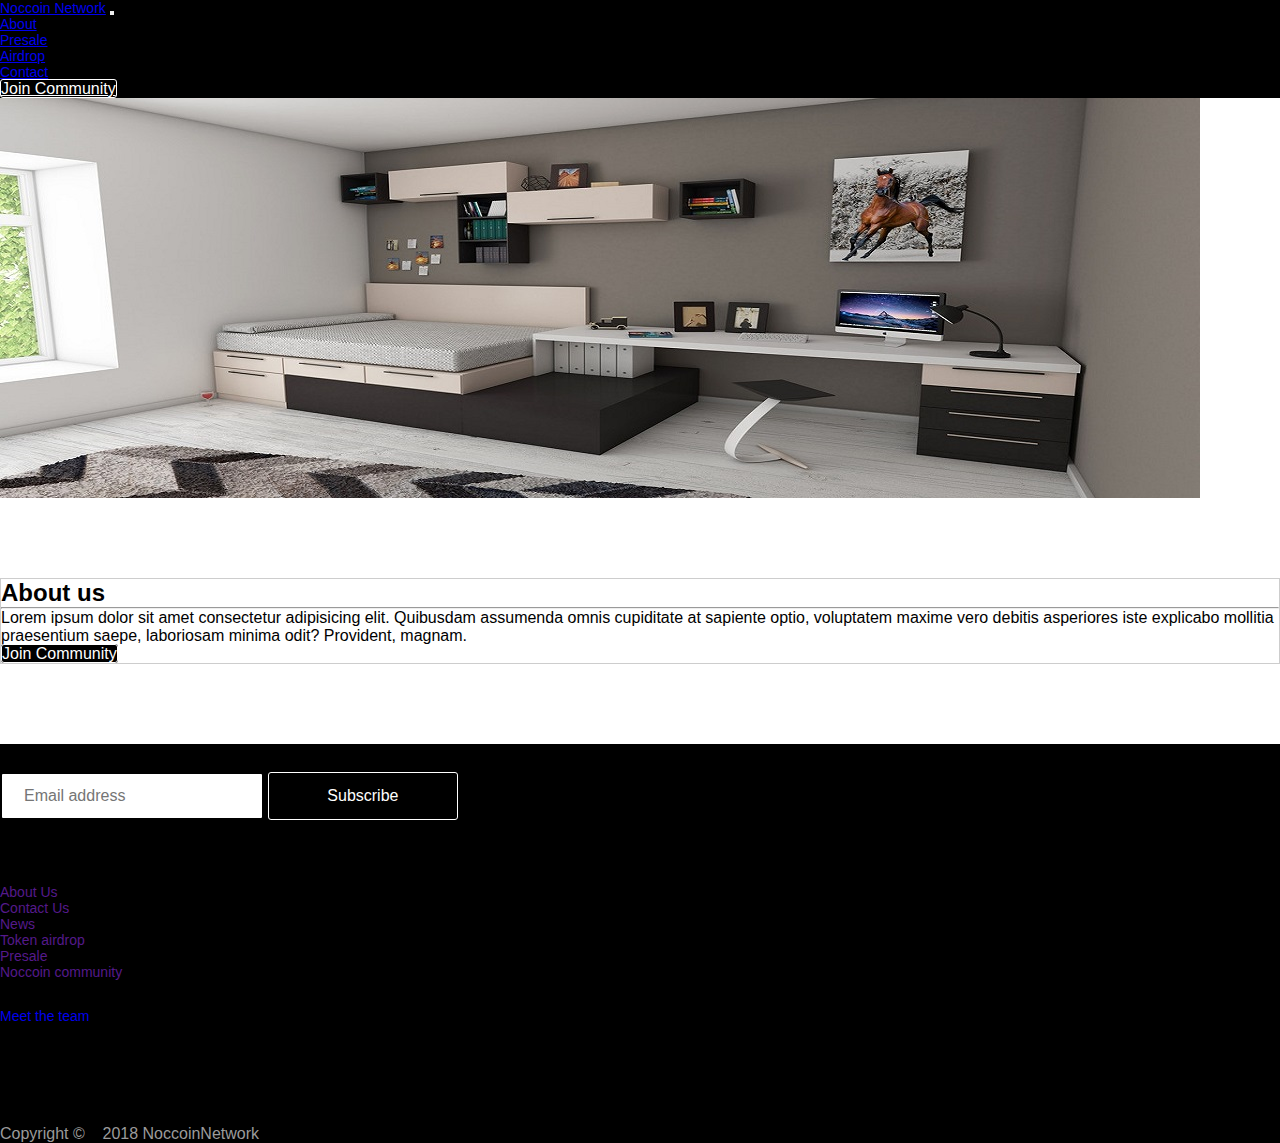
==== about.html @ 666ead9c "added multiple pages" ====
<!DOCTYPE html>
<html lang="en">
    <head>
        <meta charset="UTF-8">
        <meta name="viewport" content="width=device-width, initial-scale=1.0">
        <meta http-equiv="X-UA-Compatible" content="ie=edge">
        <title>Noccoin Network - About us</title>
        <link rel="stylesheet" href="https://stackpath.bootstrapcdn.com/bootstrap/4.1.0/css/bootstrap.min.css" 
            integrity="sha384-9gVQ4dYFwwWSjIDZnLEWnxCjeSWFphJiwGPXr1jddIhOegiu1FwO5qRGvFXOdJZ4" 
            crossorigin="anonymous">
        <link rel="stylesheet" href="https://use.fontawesome.com/releases/v5.0.13/css/all.css" 
            integrity="sha384-DNOHZ68U8hZfKXOrtjWvjxusGo9WQnrNx2sqG0tfsghAvtVlRW3tvkXWZh58N9jp" 
            crossorigin="anonymous">
        <link href="https://fonts.googleapis.com/css?family=Tajawal:400,500,700" rel="stylesheet">
        <link rel="stylesheet" href="assets/css/main.css">
        <link rel="stylesheet" href="assets/css/style.css">
    </head>
<body>
    <!-- start header -->
    <header class="bg-black">
        <nav class="navbar navbar-expand-lg navbar-light border">
            <a class="navbar-brand text-white" href="index.html">Noccoin Network</a>
            <button class="navbar-toggler border" type="button" data-toggle="collapse" data-target="#navbarSupportedContent" aria-controls="navbarSupportedContent" aria-expanded="false" aria-label="Toggle navigation">
                <span class="fas fa-bars text-white"></span>
            </button>
            
            <div class="collapse navbar-collapse" id="navbarSupportedContent">
                <ul class="navbar-nav mr-auto">   
                </ul>
                <ul class="navbar-nav navbar-right">
                    <li class="nav-item">
                        <a class="nav-link text-white" href="about.html">About</a>
                    </li>
                    <li class="nav-item">
                        <a class="nav-link text-white" href="presale.html">Presale</a>
                    </li>
                    <li class="nav-item">
                        <a class="nav-link text-white" href="airdrop.html">Airdrop</a>
                    </li>
                    <li class="nav-item">
                        <a class="nav-link text-white" href="contact.html">Contact</a>
                    </li>
                    <li class="nav-item">
                        <a class="nav-link btn btn-large bg-black text-white white-bd" href="https://t.me/joinchat/FpZ5JUn57MQWHUMlklxXyw">Join Community</a>
                    </li>
                </ul>
                
            </div>
        </nav>
    </header>
    <!-- ./End header -->
    <!-- start main -->
    <main>
        <section class="">
            <div class="h-400">
                <img src="assets/images/sample.jpeg" class="w-100" alt="">
            </div>
                
            <div class="content font-color">
                <div class="row mr-0">
                    <div class="col-lg-2"></div>
                    <div class="col-lg-8">
                        <div class="grey-bd mt-80">
                            <h3 class="text-center f-24  my-4">About us</h3>
                            <hr class="width-80p m-auto"/>
                            <div class="text-center">
                                <p class="pt-5 px-5 f-16">
                                    Lorem ipsum dolor sit amet consectetur adipisicing elit. 
                                    Quibusdam assumenda omnis cupiditate at sapiente optio, 
                                    voluptatem maxime vero debitis asperiores iste explicabo 
                                    mollitia praesentium saepe, 
                                    laboriosam minima odit? Provident, magnam.
                                </p>
                                <a href="https://t.me/joinchat/FpZ5JUn57MQWHUMlklxXyw" class="btn btn-large my-4 pt-2 no-decor">Join Community</a>
                            </div>
                        </div>
                        
                    </div>
                    <div class="col-lg-2"></div>
                </div>
                
            </div>            
        </section>
    </main>
    <!-- ./End main -->
    <!-- start footer  -->
    <footer class="bg-black mt-80 pb-5">
        <div class="container-fluid">
            <div class="row footer-level-one">
                <div class="col-lg-5">
                    <div class="mt-64">
                        <p class="f-24 fw-500 text-white">Get exclusive updates about Noccoin</p>
                        <form action="">
                            <input type="email" class="sub-input border-0" placeholder="Email address">
                            <button class="btn btn-large ml-2">Subscribe</button>
                        </form>
                        
                    </div>
                </div>
                <div class="col-lg-7">
                    <div class="row mt-64">
                        <div class="col-lg-3">
                            <ul>
                                <li class= "list-none f-14 mb-4">
                                    <a href="" class="text-white no-decor">About Us</a>
                                </li>
                                <li class="list-none f-14 mb-4">
                                    <a href="" class="text-white no-decor">Contact Us</a>
                                </li>
                                <li class="list-none f-14 mb-4">
                                    <a href="" class="text-white no-decor">News</a>
                                </li>
                            </ul>
                        </div>
                        <div class="col-lg-4">
                            <ul>
                                <li class= "list-none f-14 mb-4">
                                    <a href="" class="text-white no-decor">Token airdrop</a>
                                </li>
                                <li class="list-none f-14 mb-4">
                                    <a href="" class="text-white no-decor">Presale</a>
                                </li>
                                <li class="list-none f-14 mb-4">
                                    <a href="" class="text-white no-decor">Noccoin community</a>
                                </li>
                            </ul>
                        </div>
                        <div class="col-lg-5">
                            <div class="text-white">Follow us on 
                                <span class="ml-3">
                                    <a href="facebook.com" class="no-decor text-white">
                                        <i class="fab fa-facebook-f f-24"></i>
                                    </a>
                                    <a href="https://twitter.com/noccoin" class="no-decor text-white">
                                        <i class="fab fa-twitter f-24 mx-2"></i>
                                    </a>
                                    <a href="https://medium.com/@noccoin" class="no-decor text-white">
                                        <i class="fab fa-medium f-24"></i> 
                                    </a>
                                    <a href="https://t.me/joinchat/FpZ5JUn57MQWHUMlklxXyw" class="no-decor text-white">
                                        <i class="fab fa-telegram f-24 mx-2"></i>
                                    </a>
                                    <a href="https://github.com/noccoin-network" class="no-decor text-white ">
                                        <i class="fab fa-github f-24"></i>
                                    </a>
                                </span>
                            </div>
                            <div class="mt-3"><a href="team.html" class="no-decor text-white">Meet the team</a></div>
                        </div>
                    </div>
                </div>
            </div>
            <div class="row footer-level-two">
                <div class="col-md-12 text-center mt-7e2">
                    <p class="grey-sd f-16 text-center">Copyright &copy; &nbsp; &nbsp;2018 NoccoinNetwork</p>
                </div>
            </div>
        </div>

    </footer>
    <!-- ./footer -->

    <script src="https://code.jquery.com/jquery-3.3.1.slim.min.js" 
    integrity="sha384-q8i/X+965DzO0rT7abK41JStQIAqVgRVzpbzo5smXKp4YfRvH+8abtTE1Pi6jizo" 
    crossorigin="anonymous"></script>
    <script src="https://cdnjs.cloudflare.com/ajax/libs/popper.js/1.14.0/umd/popper.min.js" 
    integrity="sha384-cs/chFZiN24E4KMATLdqdvsezGxaGsi4hLGOzlXwp5UZB1LY//20VyM2taTB4QvJ" 
    crossorigin="anonymous"></script>
    <script src="https://stackpath.bootstrapcdn.com/bootstrap/4.1.0/js/bootstrap.min.js" 
    integrity="sha384-uefMccjFJAIv6A+rW+L4AHf99KvxDjWSu1z9VI8SKNVmz4sk7buKt/6v9KI65qnm" 
    crossorigin="anonymous"></script>
</body>
</html>
---- assets/css/main.css ----
/*
* stylesheet for noccoin
*  import all partials
*/
/* line 1, C:/Users/Baron2Oxide/Desktop/noccoin-website/assets/sass/_base.scss */
* {
  margin: 0;
  padding: 0;
  box-sizing: border-box;
}

/* line 6, C:/Users/Baron2Oxide/Desktop/noccoin-website/assets/sass/_base.scss */
html, body {
  font-family: "Tajawal", sans-serif;
  font-size: 14px;
  font-weight: normal;
  width: 100%;
  background: #FFF;
}

/* line 13, C:/Users/Baron2Oxide/Desktop/noccoin-website/assets/sass/_base.scss */
body {
  font-family: 'Work Sans', sans-serif !important;
}

/* line 17, C:/Users/Baron2Oxide/Desktop/noccoin-website/assets/sass/_base.scss */
.f-12 {
  font-size: 12px;
}

/* line 18, C:/Users/Baron2Oxide/Desktop/noccoin-website/assets/sass/_base.scss */
.f-14 {
  font-size: 14px;
}

/* line 19, C:/Users/Baron2Oxide/Desktop/noccoin-website/assets/sass/_base.scss */
.f-16 {
  font-size: 16px;
}

/* line 20, C:/Users/Baron2Oxide/Desktop/noccoin-website/assets/sass/_base.scss */
.f-24 {
  font-size: 24px;
}

/* line 21, C:/Users/Baron2Oxide/Desktop/noccoin-website/assets/sass/_base.scss */
.f-36 {
  font-size: 36px;
}

/* line 22, C:/Users/Baron2Oxide/Desktop/noccoin-website/assets/sass/_base.scss */
.f-40 {
  font-size: 40px;
}

/* line 23, C:/Users/Baron2Oxide/Desktop/noccoin-website/assets/sass/_base.scss */
.f-58 {
  font-size: 58px;
}

/* line 27, C:/Users/Baron2Oxide/Desktop/noccoin-website/assets/sass/_base.scss */
.bg-grey {
  background: #cdcdcd;
}

/* line 28, C:/Users/Baron2Oxide/Desktop/noccoin-website/assets/sass/_base.scss */
.bg-black {
  background: #000;
}

/* line 29, C:/Users/Baron2Oxide/Desktop/noccoin-website/assets/sass/_base.scss */
.bg-white {
  background: #fff;
}

/* line 30, C:/Users/Baron2Oxide/Desktop/noccoin-website/assets/sass/_base.scss */
.grey-sd {
  color: #9b9b9b;
}

/* line 31, C:/Users/Baron2Oxide/Desktop/noccoin-website/assets/sass/_base.scss */
.grey-bd {
  border: 1px solid #cdcdcd;
}

/* line 32, C:/Users/Baron2Oxide/Desktop/noccoin-website/assets/sass/_base.scss */
.br-30 {
  border-radius: 30px !important;
}

/* line 33, C:/Users/Baron2Oxide/Desktop/noccoin-website/assets/sass/_base.scss */
.bd-right-grey {
  border-right: 1px solid #cdcdcd;
}

/* line 34, C:/Users/Baron2Oxide/Desktop/noccoin-website/assets/sass/_base.scss */
.white-bd {
  border: 1px solid #fff;
}

/* line 35, C:/Users/Baron2Oxide/Desktop/noccoin-website/assets/sass/_base.scss */
.bd-right-blk {
  border-right: 3px solid #000 !important;
}

/* line 36, C:/Users/Baron2Oxide/Desktop/noccoin-website/assets/sass/_base.scss */
.pull-left {
  float: left;
}

/* line 37, C:/Users/Baron2Oxide/Desktop/noccoin-website/assets/sass/_base.scss */
.pull-right {
  float: right;
}

/* line 38, C:/Users/Baron2Oxide/Desktop/noccoin-website/assets/sass/_base.scss */
.list-none {
  list-style-type: none;
}

/* line 39, C:/Users/Baron2Oxide/Desktop/noccoin-website/assets/sass/_base.scss */
.no-decor {
  text-decoration: none;
}

/* line 40, C:/Users/Baron2Oxide/Desktop/noccoin-website/assets/sass/_base.scss */
.no-decor:hover {
  text-decoration: none;
  color: #cdcdcd;
}

/* line 46, C:/Users/Baron2Oxide/Desktop/noccoin-website/assets/sass/_base.scss */
.width-300 {
  width: 300px;
}

/* line 47, C:/Users/Baron2Oxide/Desktop/noccoin-website/assets/sass/_base.scss */
.h-400 {
  height: 400px !important;
}

/* line 51, C:/Users/Baron2Oxide/Desktop/noccoin-website/assets/sass/_base.scss */
.pt-19r {
  padding-top: 17rem;
}

@media (min-width: 576px) and (max-width: 767px) {
  /* line 51, C:/Users/Baron2Oxide/Desktop/noccoin-website/assets/sass/_base.scss */
  .pt-19r {
    padding-top: 1rem;
  }
}

@media (max-width: 575px) {
  /* line 51, C:/Users/Baron2Oxide/Desktop/noccoin-website/assets/sass/_base.scss */
  .pt-19r {
    padding-top: 8rem;
  }
}

/* line 62, C:/Users/Baron2Oxide/Desktop/noccoin-website/assets/sass/_base.scss */
.mt-64 {
  margin-top: 64px;
}

/* line 63, C:/Users/Baron2Oxide/Desktop/noccoin-website/assets/sass/_base.scss */
.mt-80 {
  margin-top: 80px;
}

/* line 64, C:/Users/Baron2Oxide/Desktop/noccoin-website/assets/sass/_base.scss */
.mt-7e2 {
  margin-top: 7.2rem;
}

@media (min-width: 576px) and (max-width: 767px) {
  /* line 70, C:/Users/Baron2Oxide/Desktop/noccoin-website/assets/sass/_base.scss */
  .card {
    margin-bottom: 1em;
  }
}

@media (max-width: 575px) {
  /* line 70, C:/Users/Baron2Oxide/Desktop/noccoin-website/assets/sass/_base.scss */
  .card {
    margin-bottom: 1em;
  }
}

@media (max-width: 575px) {
  /* line 79, C:/Users/Baron2Oxide/Desktop/noccoin-website/assets/sass/_base.scss */
  .wrapper h3 {
    text-align: center;
    padding: 1em 0 0;
  }
}

@media (max-width: 575px) {
  /* line 86, C:/Users/Baron2Oxide/Desktop/noccoin-website/assets/sass/_base.scss */
  .content {
    padding: 1rem 1rem 0 2.5rem;
  }
}

@media (max-width: 575px) {
  /* line 91, C:/Users/Baron2Oxide/Desktop/noccoin-website/assets/sass/_base.scss */
  .row {
    margin-left: 0 !important;
  }
}

/* line 96, C:/Users/Baron2Oxide/Desktop/noccoin-website/assets/sass/_base.scss */
.msg-input {
  width: 80%;
  border: 2px solid #000;
  height: 80px;
  padding: 0 1em;
}

/* line 102, C:/Users/Baron2Oxide/Desktop/noccoin-website/assets/sass/_base.scss */
.bs-dark {
  border: 2px solid #eee;
  box-shadow: 0px 1px 1px 2px #ededed;
}

/* line 1, C:/Users/Baron2Oxide/Desktop/noccoin-website/assets/sass/_button.scss */
.welcome-btn {
  width: 250px;
  height: 48px;
  border-radius: 3px;
  font-weight: 500;
  font-size: 16px;
  background: #000;
  color: #FFF;
  border: 1px solid #FFF;
}

/* line 11, C:/Users/Baron2Oxide/Desktop/noccoin-website/assets/sass/_button.scss */
.welcome-btn:hover {
  outline: 0;
  box-shadow: 3px 3px 0 #fff;
  transform: translate(-3px, -3px);
}

/* line 17, C:/Users/Baron2Oxide/Desktop/noccoin-website/assets/sass/_button.scss */
.sub-input {
  width: 264px;
  height: 48px;
  border-radius: 3px;
  background: #FFF;
  padding: 12px 22px;
  border: 2px solid #000;
  font-size: 16px;
}

@media (max-width: 575px) {
  /* line 17, C:/Users/Baron2Oxide/Desktop/noccoin-website/assets/sass/_button.scss */
  .sub-input {
    margin-bottom: 1em;
  }
}

/* line 29, C:/Users/Baron2Oxide/Desktop/noccoin-website/assets/sass/_button.scss */
.sub-input:focus {
  outline: 0;
  box-shadow: 0px 0 4px 4px #6176ab;
  border: 1px solid #6176ab !important;
}

/* line 34, C:/Users/Baron2Oxide/Desktop/noccoin-website/assets/sass/_button.scss */
.btn-large {
  width: 190px;
  height: 48px;
  border-radius: 3px;
  font-weight: 500;
  font-size: 16px;
  background: #000;
  color: #FFF;
  border: 1px solid #FFF;
}

@media (max-width: 575px) {
  /* line 34, C:/Users/Baron2Oxide/Desktop/noccoin-website/assets/sass/_button.scss */
  .btn-large {
    width: 264px;
    margin-left: 0 !important;
  }
}

/* line 48, C:/Users/Baron2Oxide/Desktop/noccoin-website/assets/sass/_button.scss */
.btn-nav {
  background: transparent;
}

/* line 51, C:/Users/Baron2Oxide/Desktop/noccoin-website/assets/sass/_button.scss */
.btn-nav:hover {
  background: transparent;
}

/* line 54, C:/Users/Baron2Oxide/Desktop/noccoin-website/assets/sass/_button.scss */
.btn:hover {
  outline: 0;
  box-shadow: 3px 3px 0 #fff;
  transform: translate(-3px, -3px);
}

/* line 59, C:/Users/Baron2Oxide/Desktop/noccoin-website/assets/sass/_button.scss */
.btn-large:hover {
  outline: 0;
  box-shadow: 3px 3px 0 #fff;
  transform: translate(-3px, -3px);
}

/*# sourceMappingURL=../css/main.map */
---- assets/css/style.css ----
.welcome_banner{
    width:100%;
    height: 100vh;
    background-image: url('../images/black-bg.jpeg');
    background-size: cover;
    background-repeat: no-repeat;
}
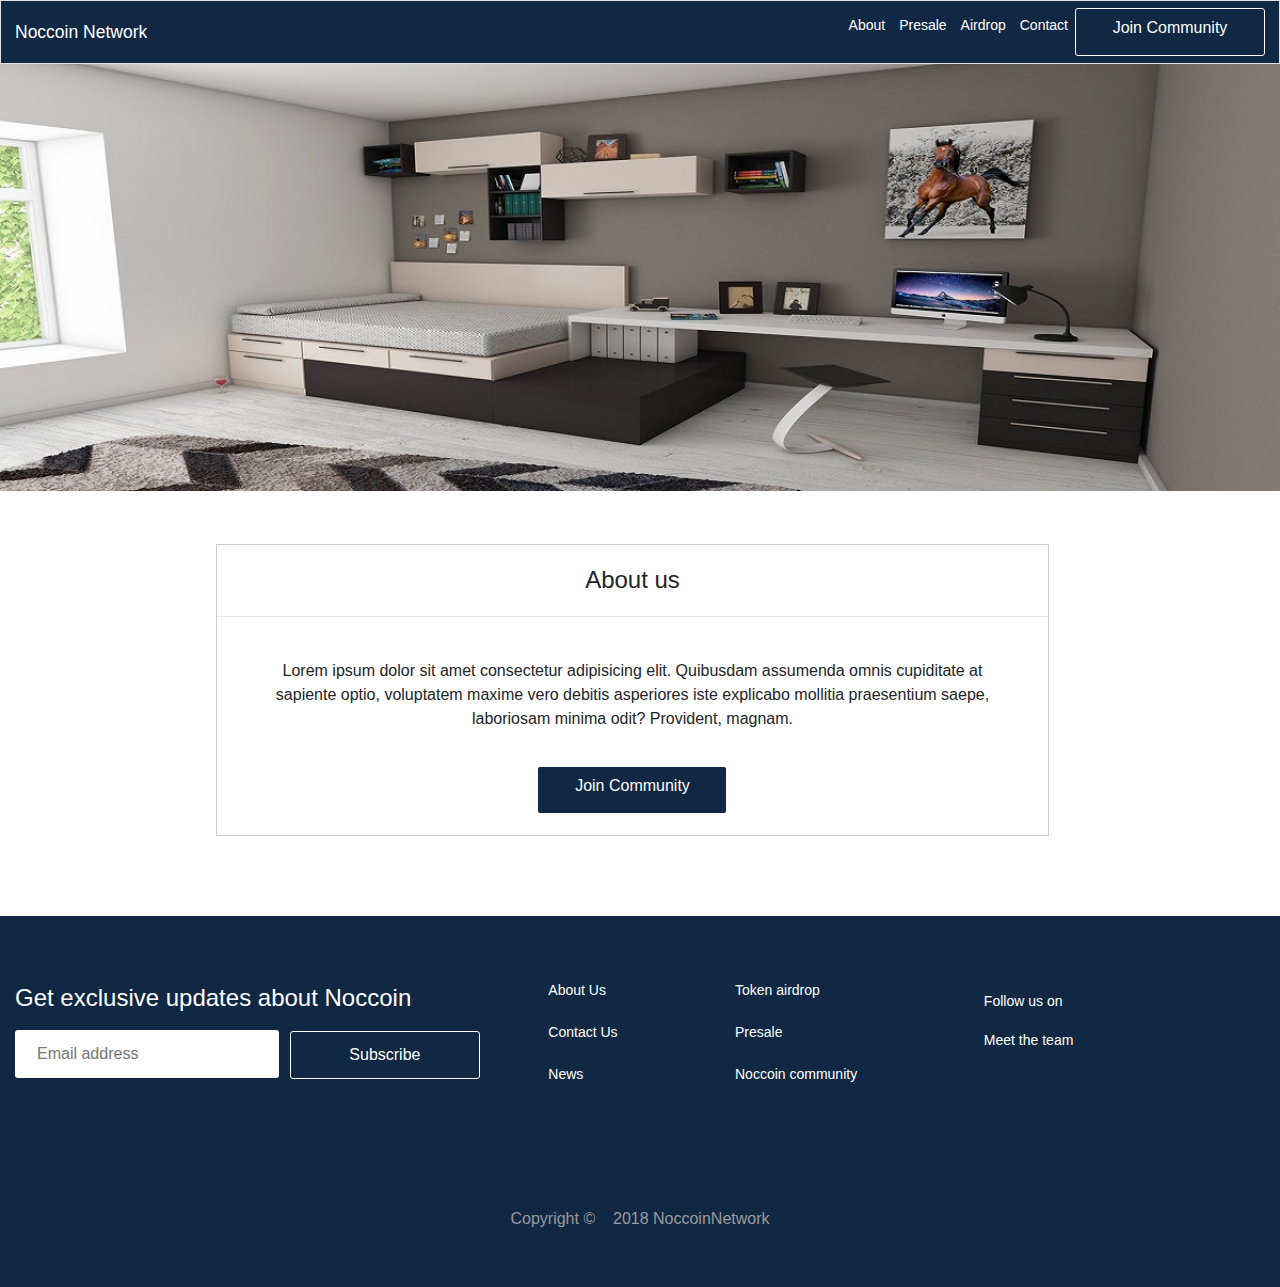
==== commit 9052100c: "add plugins locally" ====
--- a/about.html
+++ b/about.html
@@ -5,9 +5,7 @@
         <meta name="viewport" content="width=device-width, initial-scale=1.0">
         <meta http-equiv="X-UA-Compatible" content="ie=edge">
         <title>Noccoin Network - About us</title>
-        <link rel="stylesheet" href="https://stackpath.bootstrapcdn.com/bootstrap/4.1.0/css/bootstrap.min.css" 
-            integrity="sha384-9gVQ4dYFwwWSjIDZnLEWnxCjeSWFphJiwGPXr1jddIhOegiu1FwO5qRGvFXOdJZ4" 
-            crossorigin="anonymous">
+        <link rel="stylesheet" href="assets/plugins/bootstrap/css/bootstrap.min.css">
         <link rel="stylesheet" href="https://use.fontawesome.com/releases/v5.0.13/css/all.css" 
             integrity="sha384-DNOHZ68U8hZfKXOrtjWvjxusGo9WQnrNx2sqG0tfsghAvtVlRW3tvkXWZh58N9jp" 
             crossorigin="anonymous">
@@ -160,14 +158,12 @@
     </footer>
     <!-- ./footer -->
 
-    <script src="https://code.jquery.com/jquery-3.3.1.slim.min.js" 
+    <script src="assets/plugins/jquery/jquery-3.2.1.min.js" 
     integrity="sha384-q8i/X+965DzO0rT7abK41JStQIAqVgRVzpbzo5smXKp4YfRvH+8abtTE1Pi6jizo" 
     crossorigin="anonymous"></script>
     <script src="https://cdnjs.cloudflare.com/ajax/libs/popper.js/1.14.0/umd/popper.min.js" 
     integrity="sha384-cs/chFZiN24E4KMATLdqdvsezGxaGsi4hLGOzlXwp5UZB1LY//20VyM2taTB4QvJ" 
     crossorigin="anonymous"></script>
-    <script src="https://stackpath.bootstrapcdn.com/bootstrap/4.1.0/js/bootstrap.min.js" 
-    integrity="sha384-uefMccjFJAIv6A+rW+L4AHf99KvxDjWSu1z9VI8SKNVmz4sk7buKt/6v9KI65qnm" 
-    crossorigin="anonymous"></script>
+    <script src="assets/plugins/bootstrap/js/bootstrap.min.js"></script>
 </body>
 </html>--- a/assets/css/main.css
+++ b/assets/css/main.css
@@ -65,7 +65,7 @@
 
 /* line 28, C:/Users/Baron2Oxide/Desktop/noccoin-website/assets/sass/_base.scss */
 .bg-black {
-  background: #000;
+  background: #112844;
 }
 
 /* line 29, C:/Users/Baron2Oxide/Desktop/noccoin-website/assets/sass/_base.scss */
@@ -100,7 +100,7 @@
 
 /* line 35, C:/Users/Baron2Oxide/Desktop/noccoin-website/assets/sass/_base.scss */
 .bd-right-blk {
-  border-right: 3px solid #000 !important;
+  border-right: 3px solid #112844 !important;
 }
 
 /* line 36, C:/Users/Baron2Oxide/Desktop/noccoin-website/assets/sass/_base.scss */
@@ -130,65 +130,70 @@
 }
 
 /* line 46, C:/Users/Baron2Oxide/Desktop/noccoin-website/assets/sass/_base.scss */
+.width-80 {
+  width: 80px;
+}
+
+/* line 47, C:/Users/Baron2Oxide/Desktop/noccoin-website/assets/sass/_base.scss */
 .width-300 {
   width: 300px;
 }
 
-/* line 47, C:/Users/Baron2Oxide/Desktop/noccoin-website/assets/sass/_base.scss */
+/* line 49, C:/Users/Baron2Oxide/Desktop/noccoin-website/assets/sass/_base.scss */
 .h-400 {
   height: 400px !important;
 }
 
-/* line 51, C:/Users/Baron2Oxide/Desktop/noccoin-website/assets/sass/_base.scss */
+/* line 53, C:/Users/Baron2Oxide/Desktop/noccoin-website/assets/sass/_base.scss */
 .pt-19r {
   padding-top: 17rem;
 }
 
 @media (min-width: 576px) and (max-width: 767px) {
-  /* line 51, C:/Users/Baron2Oxide/Desktop/noccoin-website/assets/sass/_base.scss */
+  /* line 53, C:/Users/Baron2Oxide/Desktop/noccoin-website/assets/sass/_base.scss */
   .pt-19r {
     padding-top: 1rem;
   }
 }
 
 @media (max-width: 575px) {
-  /* line 51, C:/Users/Baron2Oxide/Desktop/noccoin-website/assets/sass/_base.scss */
+  /* line 53, C:/Users/Baron2Oxide/Desktop/noccoin-website/assets/sass/_base.scss */
   .pt-19r {
     padding-top: 8rem;
   }
 }
 
-/* line 62, C:/Users/Baron2Oxide/Desktop/noccoin-website/assets/sass/_base.scss */
+/* line 64, C:/Users/Baron2Oxide/Desktop/noccoin-website/assets/sass/_base.scss */
 .mt-64 {
   margin-top: 64px;
 }
 
-/* line 63, C:/Users/Baron2Oxide/Desktop/noccoin-website/assets/sass/_base.scss */
+/* line 65, C:/Users/Baron2Oxide/Desktop/noccoin-website/assets/sass/_base.scss */
 .mt-80 {
   margin-top: 80px;
 }
 
-/* line 64, C:/Users/Baron2Oxide/Desktop/noccoin-website/assets/sass/_base.scss */
+/* line 66, C:/Users/Baron2Oxide/Desktop/noccoin-website/assets/sass/_base.scss */
 .mt-7e2 {
   margin-top: 7.2rem;
 }
 
 @media (min-width: 576px) and (max-width: 767px) {
-  /* line 70, C:/Users/Baron2Oxide/Desktop/noccoin-website/assets/sass/_base.scss */
+  /* line 72, C:/Users/Baron2Oxide/Desktop/noccoin-website/assets/sass/_base.scss */
   .card {
     margin-bottom: 1em;
   }
 }
 
 @media (max-width: 575px) {
-  /* line 70, C:/Users/Baron2Oxide/Desktop/noccoin-website/assets/sass/_base.scss */
+  /* line 72, C:/Users/Baron2Oxide/Desktop/noccoin-website/assets/sass/_base.scss */
   .card {
     margin-bottom: 1em;
   }
 }
 
 @media (max-width: 575px) {
-  /* line 79, C:/Users/Baron2Oxide/Desktop/noccoin-website/assets/sass/_base.scss */
+  /* line 81, C:/Users/Baron2Oxide/Desktop/noccoin-website/assets/sass/_base.scss */
   .wrapper h3 {
     text-align: center;
     padding: 1em 0 0;
@@ -196,20 +201,20 @@
 }
 
 @media (max-width: 575px) {
-  /* line 86, C:/Users/Baron2Oxide/Desktop/noccoin-website/assets/sass/_base.scss */
+  /* line 88, C:/Users/Baron2Oxide/Desktop/noccoin-website/assets/sass/_base.scss */
   .content {
     padding: 1rem 1rem 0 2.5rem;
   }
 }
 
 @media (max-width: 575px) {
-  /* line 91, C:/Users/Baron2Oxide/Desktop/noccoin-website/assets/sass/_base.scss */
+  /* line 93, C:/Users/Baron2Oxide/Desktop/noccoin-website/assets/sass/_base.scss */
   .row {
     margin-left: 0 !important;
   }
 }
 
-/* line 96, C:/Users/Baron2Oxide/Desktop/noccoin-website/assets/sass/_base.scss */
+/* line 98, C:/Users/Baron2Oxide/Desktop/noccoin-website/assets/sass/_base.scss */
 .msg-input {
   width: 80%;
   border: 2px solid #000;
@@ -217,10 +222,18 @@
   padding: 0 1em;
 }
 
-/* line 102, C:/Users/Baron2Oxide/Desktop/noccoin-website/assets/sass/_base.scss */
+/* line 104, C:/Users/Baron2Oxide/Desktop/noccoin-website/assets/sass/_base.scss */
 .bs-dark {
   border: 2px solid #eee;
   box-shadow: 0px 1px 1px 2px #ededed;
+}
+
+@media (min-width: 768px) and (max-width: 991px) {
+  /* line 108, C:/Users/Baron2Oxide/Desktop/noccoin-website/assets/sass/_base.scss */
+  .presale-wrapper {
+    margin: 0 1em;
+    padding: 0 2em;
+  }
 }
 
 /* line 1, C:/Users/Baron2Oxide/Desktop/noccoin-website/assets/sass/_button.scss */
@@ -230,7 +243,7 @@
   border-radius: 3px;
   font-weight: 500;
   font-size: 16px;
-  background: #000;
+  background: #112844;
   color: #FFF;
   border: 1px solid #FFF;
 }
@@ -274,7 +287,7 @@
   border-radius: 3px;
   font-weight: 500;
   font-size: 16px;
-  background: #000;
+  background: #112844;
   color: #FFF;
   border: 1px solid #FFF;
 }
@@ -311,4 +324,18 @@
   transform: translate(-3px, -3px);
 }
 
+@media (min-width: 576px) and (max-width: 767px) {
+  /* line 65, C:/Users/Baron2Oxide/Desktop/noccoin-website/assets/sass/_button.scss */
+  .presale-btn {
+    width: 200px;
+  }
+}
+
+@media (max-width: 575px) {
+  /* line 65, C:/Users/Baron2Oxide/Desktop/noccoin-website/assets/sass/_button.scss */
+  .presale-btn {
+    width: 200px;
+  }
+}
+
 /*# sourceMappingURL=../css/main.map */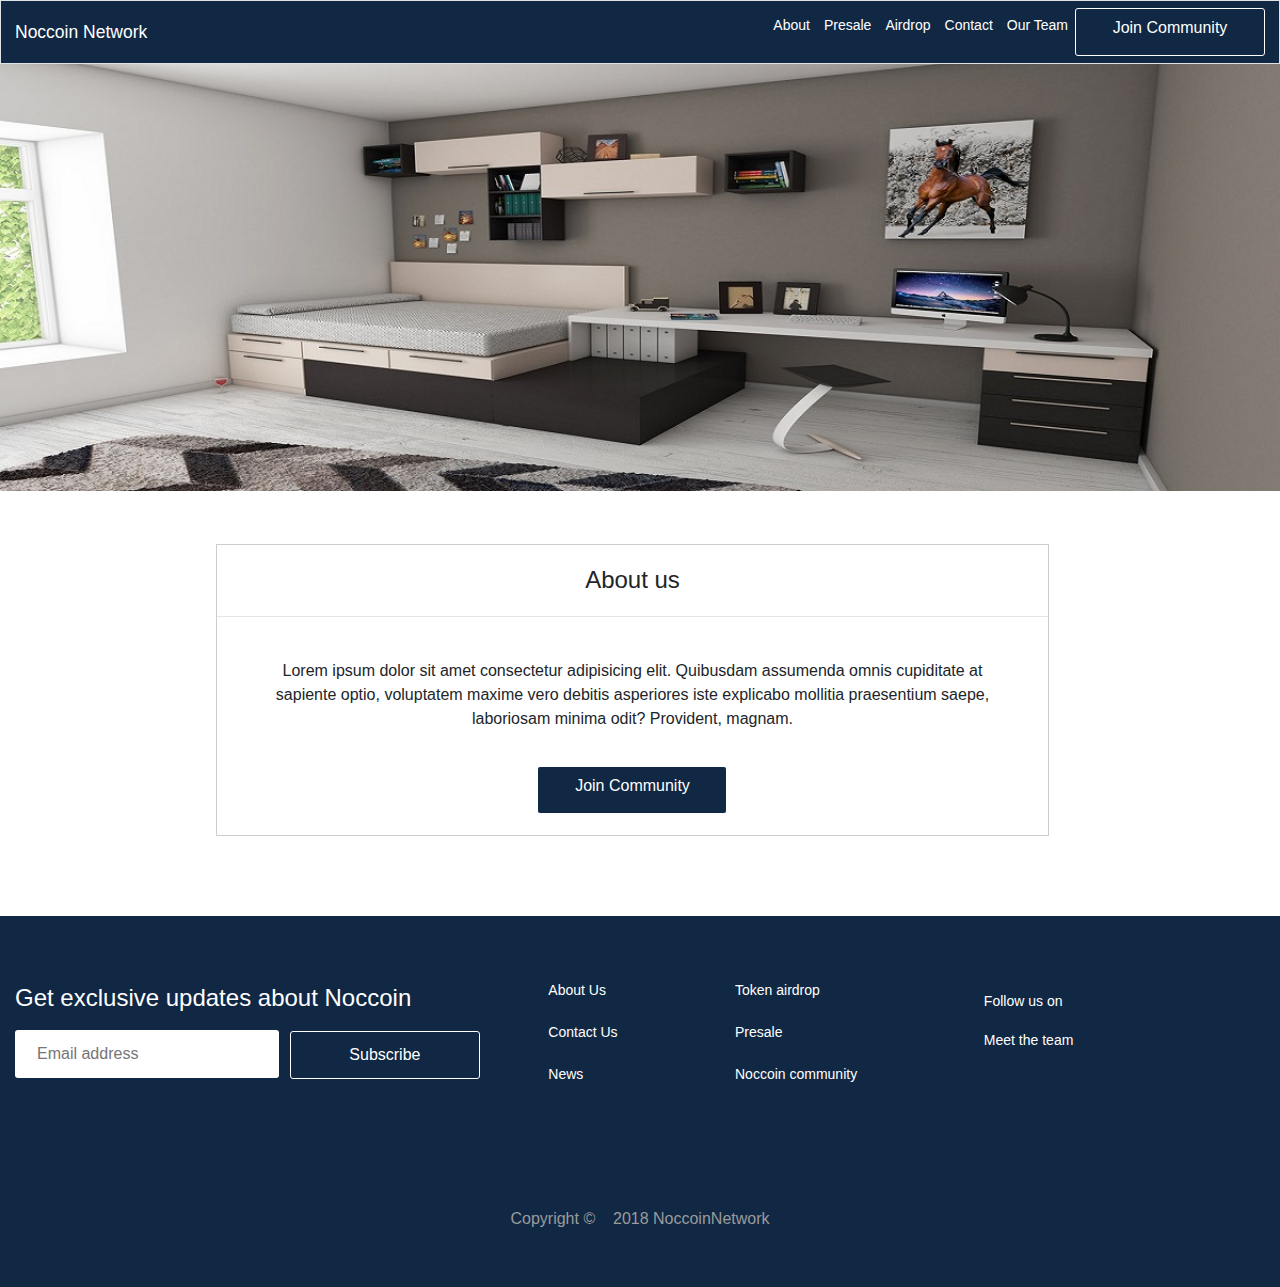
==== commit d3589708: "add new banner image" ====
--- a/about.html
+++ b/about.html
@@ -37,6 +37,9 @@
                     </li>
                     <li class="nav-item">
                         <a class="nav-link text-white" href="contact.html">Contact</a>
+                    </li>
+                    <li class="nav-item">
+                        <a href="team.html" class="nav-link text-white">Our Team</a>
                     </li>
                     <li class="nav-item">
                         <a class="nav-link btn btn-large bg-black text-white white-bd" href="https://t.me/joinchat/FpZ5JUn57MQWHUMlklxXyw">Join Community</a>
--- a/assets/css/main.css
+++ b/assets/css/main.css
@@ -58,142 +58,166 @@
   font-size: 58px;
 }
 
-/* line 27, C:/Users/Baron2Oxide/Desktop/noccoin-website/assets/sass/_base.scss */
+/* line 25, C:/Users/Baron2Oxide/Desktop/noccoin-website/assets/sass/_base.scss */
+.fw-700 {
+  font-weight: 700;
+}
+
+/* line 28, C:/Users/Baron2Oxide/Desktop/noccoin-website/assets/sass/_base.scss */
 .bg-grey {
   background: #cdcdcd;
 }
 
-/* line 28, C:/Users/Baron2Oxide/Desktop/noccoin-website/assets/sass/_base.scss */
+/* line 29, C:/Users/Baron2Oxide/Desktop/noccoin-website/assets/sass/_base.scss */
 .bg-black {
   background: #112844;
 }
 
-/* line 29, C:/Users/Baron2Oxide/Desktop/noccoin-website/assets/sass/_base.scss */
+/* line 30, C:/Users/Baron2Oxide/Desktop/noccoin-website/assets/sass/_base.scss */
+.brand-color {
+  color: #112844;
+}
+
+/* line 31, C:/Users/Baron2Oxide/Desktop/noccoin-website/assets/sass/_base.scss */
 .bg-white {
   background: #fff;
 }
 
-/* line 30, C:/Users/Baron2Oxide/Desktop/noccoin-website/assets/sass/_base.scss */
+/* line 32, C:/Users/Baron2Oxide/Desktop/noccoin-website/assets/sass/_base.scss */
 .grey-sd {
   color: #9b9b9b;
 }
 
-/* line 31, C:/Users/Baron2Oxide/Desktop/noccoin-website/assets/sass/_base.scss */
+/* line 33, C:/Users/Baron2Oxide/Desktop/noccoin-website/assets/sass/_base.scss */
 .grey-bd {
   border: 1px solid #cdcdcd;
 }
 
-/* line 32, C:/Users/Baron2Oxide/Desktop/noccoin-website/assets/sass/_base.scss */
+/* line 34, C:/Users/Baron2Oxide/Desktop/noccoin-website/assets/sass/_base.scss */
 .br-30 {
   border-radius: 30px !important;
 }
 
-/* line 33, C:/Users/Baron2Oxide/Desktop/noccoin-website/assets/sass/_base.scss */
+/* line 35, C:/Users/Baron2Oxide/Desktop/noccoin-website/assets/sass/_base.scss */
 .bd-right-grey {
   border-right: 1px solid #cdcdcd;
 }
 
-/* line 34, C:/Users/Baron2Oxide/Desktop/noccoin-website/assets/sass/_base.scss */
+/* line 36, C:/Users/Baron2Oxide/Desktop/noccoin-website/assets/sass/_base.scss */
 .white-bd {
   border: 1px solid #fff;
 }
 
-/* line 35, C:/Users/Baron2Oxide/Desktop/noccoin-website/assets/sass/_base.scss */
+/* line 37, C:/Users/Baron2Oxide/Desktop/noccoin-website/assets/sass/_base.scss */
 .bd-right-blk {
   border-right: 3px solid #112844 !important;
 }
 
-/* line 36, C:/Users/Baron2Oxide/Desktop/noccoin-website/assets/sass/_base.scss */
+/* line 38, C:/Users/Baron2Oxide/Desktop/noccoin-website/assets/sass/_base.scss */
 .pull-left {
   float: left;
 }
 
-/* line 37, C:/Users/Baron2Oxide/Desktop/noccoin-website/assets/sass/_base.scss */
+/* line 39, C:/Users/Baron2Oxide/Desktop/noccoin-website/assets/sass/_base.scss */
 .pull-right {
   float: right;
 }
 
-/* line 38, C:/Users/Baron2Oxide/Desktop/noccoin-website/assets/sass/_base.scss */
+/* line 40, C:/Users/Baron2Oxide/Desktop/noccoin-website/assets/sass/_base.scss */
 .list-none {
   list-style-type: none;
 }
 
-/* line 39, C:/Users/Baron2Oxide/Desktop/noccoin-website/assets/sass/_base.scss */
+/* line 41, C:/Users/Baron2Oxide/Desktop/noccoin-website/assets/sass/_base.scss */
 .no-decor {
   text-decoration: none;
 }
 
-/* line 40, C:/Users/Baron2Oxide/Desktop/noccoin-website/assets/sass/_base.scss */
+/* line 42, C:/Users/Baron2Oxide/Desktop/noccoin-website/assets/sass/_base.scss */
 .no-decor:hover {
   text-decoration: none;
   color: #cdcdcd;
 }
 
-/* line 46, C:/Users/Baron2Oxide/Desktop/noccoin-website/assets/sass/_base.scss */
+/* line 48, C:/Users/Baron2Oxide/Desktop/noccoin-website/assets/sass/_base.scss */
 .width-80 {
   width: 80px;
 }
 
-/* line 47, C:/Users/Baron2Oxide/Desktop/noccoin-website/assets/sass/_base.scss */
+/* line 49, C:/Users/Baron2Oxide/Desktop/noccoin-website/assets/sass/_base.scss */
 .width-300 {
   width: 300px;
 }
 
-/* line 49, C:/Users/Baron2Oxide/Desktop/noccoin-website/assets/sass/_base.scss */
+/* line 51, C:/Users/Baron2Oxide/Desktop/noccoin-website/assets/sass/_base.scss */
 .h-400 {
   height: 400px !important;
 }
 
-/* line 53, C:/Users/Baron2Oxide/Desktop/noccoin-website/assets/sass/_base.scss */
+/* line 55, C:/Users/Baron2Oxide/Desktop/noccoin-website/assets/sass/_base.scss */
 .pt-19r {
-  padding-top: 17rem;
+  padding-top: 22rem;
 }
 
 @media (min-width: 576px) and (max-width: 767px) {
-  /* line 53, C:/Users/Baron2Oxide/Desktop/noccoin-website/assets/sass/_base.scss */
+  /* line 55, C:/Users/Baron2Oxide/Desktop/noccoin-website/assets/sass/_base.scss */
   .pt-19r {
     padding-top: 1rem;
   }
 }
 
 @media (max-width: 575px) {
-  /* line 53, C:/Users/Baron2Oxide/Desktop/noccoin-website/assets/sass/_base.scss */
+  /* line 55, C:/Users/Baron2Oxide/Desktop/noccoin-website/assets/sass/_base.scss */
   .pt-19r {
-    padding-top: 8rem;
-  }
-}
-
-/* line 64, C:/Users/Baron2Oxide/Desktop/noccoin-website/assets/sass/_base.scss */
+    padding-top: 12rem;
+  }
+}
+
+/* line 66, C:/Users/Baron2Oxide/Desktop/noccoin-website/assets/sass/_base.scss */
 .mt-64 {
   margin-top: 64px;
 }
 
-/* line 65, C:/Users/Baron2Oxide/Desktop/noccoin-website/assets/sass/_base.scss */
+/* line 67, C:/Users/Baron2Oxide/Desktop/noccoin-website/assets/sass/_base.scss */
 .mt-80 {
   margin-top: 80px;
 }
 
-/* line 66, C:/Users/Baron2Oxide/Desktop/noccoin-website/assets/sass/_base.scss */
+/* line 68, C:/Users/Baron2Oxide/Desktop/noccoin-website/assets/sass/_base.scss */
 .mt-7e2 {
   margin-top: 7.2rem;
 }
 
+@media (min-width: 768px) and (max-width: 991px) {
+  /* line 74, C:/Users/Baron2Oxide/Desktop/noccoin-website/assets/sass/_base.scss */
+  .welcome_inner-text h1 {
+    padding-right: 10em !important;
+  }
+}
+
+@media (max-width: 575px) {
+  /* line 81, C:/Users/Baron2Oxide/Desktop/noccoin-website/assets/sass/_base.scss */
+  .welcome_inner-text h1 {
+    line-height: 1.5em;
+  }
+}
+
 @media (min-width: 576px) and (max-width: 767px) {
-  /* line 72, C:/Users/Baron2Oxide/Desktop/noccoin-website/assets/sass/_base.scss */
+  /* line 86, C:/Users/Baron2Oxide/Desktop/noccoin-website/assets/sass/_base.scss */
   .card {
     margin-bottom: 1em;
   }
 }
 
 @media (max-width: 575px) {
-  /* line 72, C:/Users/Baron2Oxide/Desktop/noccoin-website/assets/sass/_base.scss */
+  /* line 86, C:/Users/Baron2Oxide/Desktop/noccoin-website/assets/sass/_base.scss */
   .card {
     margin-bottom: 1em;
   }
 }
 
 @media (max-width: 575px) {
-  /* line 81, C:/Users/Baron2Oxide/Desktop/noccoin-website/assets/sass/_base.scss */
+  /* line 95, C:/Users/Baron2Oxide/Desktop/noccoin-website/assets/sass/_base.scss */
   .wrapper h3 {
     text-align: center;
     padding: 1em 0 0;
@@ -201,20 +225,20 @@
 }
 
 @media (max-width: 575px) {
-  /* line 88, C:/Users/Baron2Oxide/Desktop/noccoin-website/assets/sass/_base.scss */
+  /* line 102, C:/Users/Baron2Oxide/Desktop/noccoin-website/assets/sass/_base.scss */
   .content {
     padding: 1rem 1rem 0 2.5rem;
   }
 }
 
 @media (max-width: 575px) {
-  /* line 93, C:/Users/Baron2Oxide/Desktop/noccoin-website/assets/sass/_base.scss */
+  /* line 107, C:/Users/Baron2Oxide/Desktop/noccoin-website/assets/sass/_base.scss */
   .row {
     margin-left: 0 !important;
   }
 }
 
-/* line 98, C:/Users/Baron2Oxide/Desktop/noccoin-website/assets/sass/_base.scss */
+/* line 112, C:/Users/Baron2Oxide/Desktop/noccoin-website/assets/sass/_base.scss */
 .msg-input {
   width: 80%;
   border: 2px solid #000;
@@ -222,14 +246,14 @@
   padding: 0 1em;
 }
 
-/* line 104, C:/Users/Baron2Oxide/Desktop/noccoin-website/assets/sass/_base.scss */
+/* line 118, C:/Users/Baron2Oxide/Desktop/noccoin-website/assets/sass/_base.scss */
 .bs-dark {
   border: 2px solid #eee;
   box-shadow: 0px 1px 1px 2px #ededed;
 }
 
 @media (min-width: 768px) and (max-width: 991px) {
-  /* line 108, C:/Users/Baron2Oxide/Desktop/noccoin-website/assets/sass/_base.scss */
+  /* line 122, C:/Users/Baron2Oxide/Desktop/noccoin-website/assets/sass/_base.scss */
   .presale-wrapper {
     margin: 0 1em;
     padding: 0 2em;
--- a/assets/css/style.css
+++ b/assets/css/style.css
@@ -1,7 +1,19 @@
 .welcome_banner{
     width:100%;
     height: 100vh;
-    background-image: url('../images/black-bg.jpeg');
+    background-image: url('../images/carousel-new.png');
     background-size: cover;
     background-repeat: no-repeat;
+}
+
+.nav-link:hover{
+    font-size: 16px;
+}
+
+
+
+@media (min-width: 575px){
+    .welcome_banner{
+        background-position: right 24% center;
+    }
 }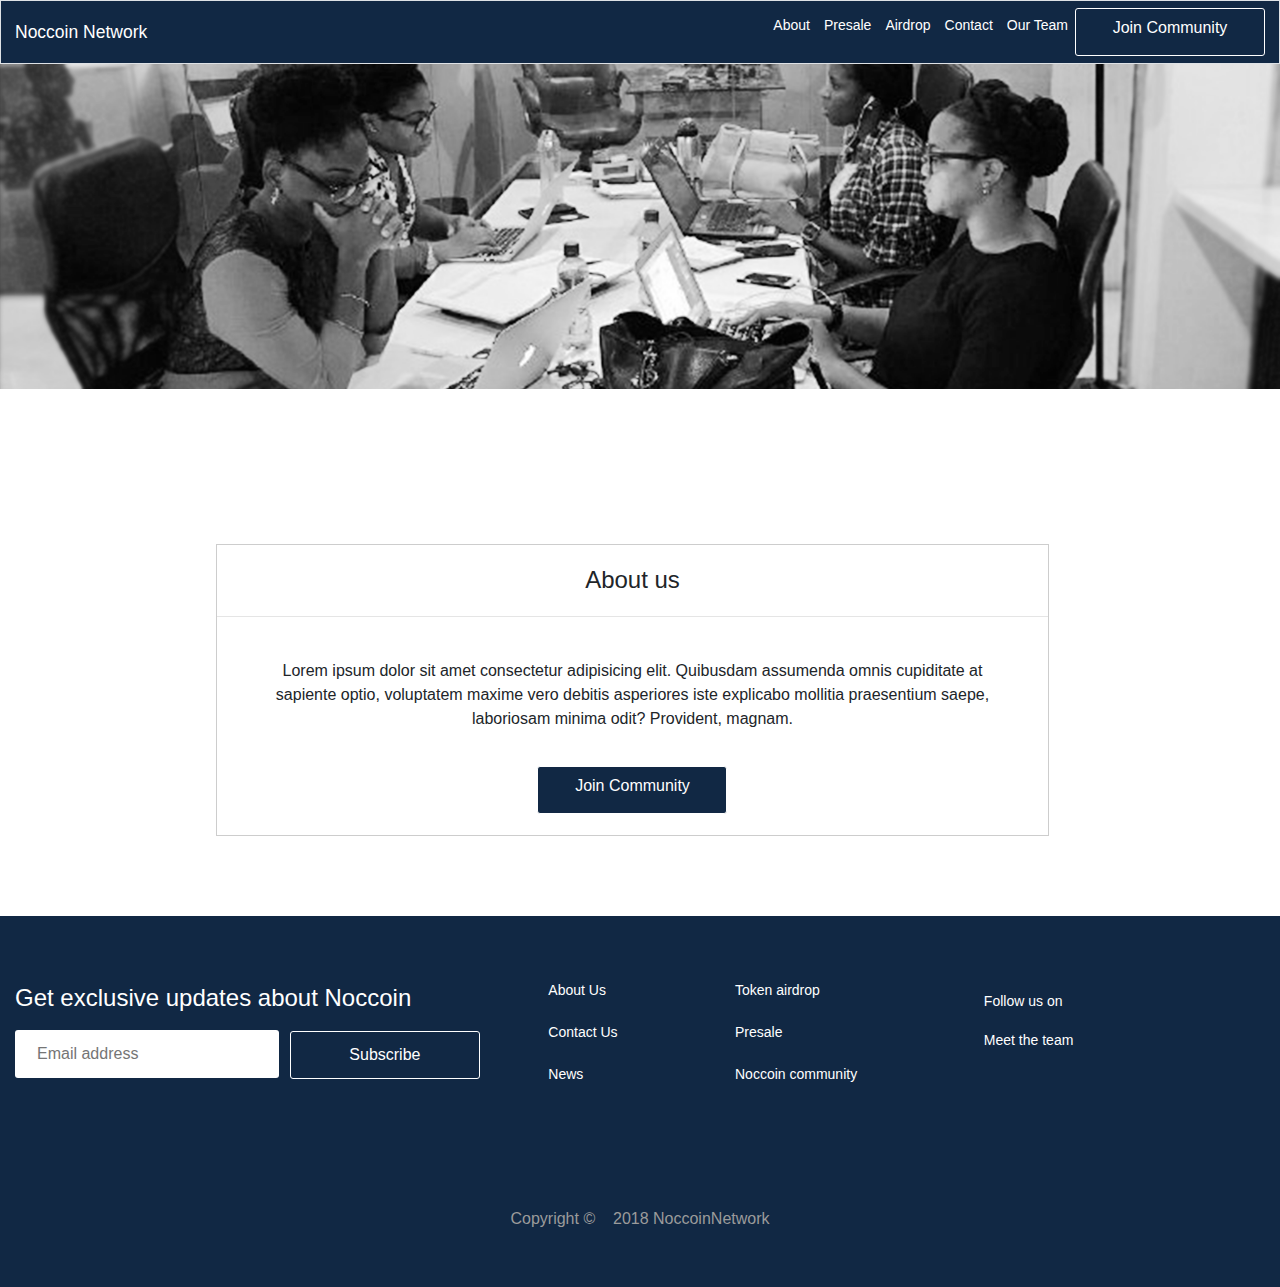
==== commit 54891932: "add responsive contact page" ====
--- a/about.html
+++ b/about.html
@@ -54,7 +54,7 @@
     <main>
         <section class="">
             <div class="h-400">
-                <img src="assets/images/sample.jpeg" class="w-100" alt="">
+                <img src="assets/images/about-banner.png" class="w-100" alt="">
             </div>
                 
             <div class="content font-color">
--- a/assets/css/main.css
+++ b/assets/css/main.css
@@ -156,20 +156,20 @@
 
 /* line 55, C:/Users/Baron2Oxide/Desktop/noccoin-website/assets/sass/_base.scss */
 .pt-19r {
-  padding-top: 22rem;
-}
-
-@media (min-width: 576px) and (max-width: 767px) {
+  padding-top: 19rem;
+}
+
+@media (min-width: 768px) and (max-width: 991px) {
   /* line 55, C:/Users/Baron2Oxide/Desktop/noccoin-website/assets/sass/_base.scss */
   .pt-19r {
-    padding-top: 1rem;
+    padding-top: 15rem;
   }
 }
 
 @media (max-width: 575px) {
   /* line 55, C:/Users/Baron2Oxide/Desktop/noccoin-website/assets/sass/_base.scss */
   .pt-19r {
-    padding-top: 12rem;
+    padding-top: 7rem;
   }
 }
 
@@ -362,4 +362,25 @@
   }
 }
 
+@media (max-width: 575px) {
+  /* line 73, C:/Users/Baron2Oxide/Desktop/noccoin-website/assets/sass/_button.scss */
+  .contact-btn {
+    margin-bottom: 1em;
+  }
+}
+
+@media (max-width: 575px) {
+  /* line 79, C:/Users/Baron2Oxide/Desktop/noccoin-website/assets/sass/_button.scss */
+  .contact-input {
+    width: 90%;
+    margin: auto;
+  }
+}
+
+/* line 85, C:/Users/Baron2Oxide/Desktop/noccoin-website/assets/sass/_button.scss */
+#contact-msg {
+  width: 90%;
+  margin: auto;
+}
+
 /*# sourceMappingURL=../css/main.map */--- a/assets/css/style.css
+++ b/assets/css/style.css
@@ -1,7 +1,7 @@
 .welcome_banner{
     width:100%;
     height: 100vh;
-    background-image: url('../images/carousel-new.png');
+    background-image: url('../images/carousel-small.png');
     background-size: cover;
     background-repeat: no-repeat;
 }
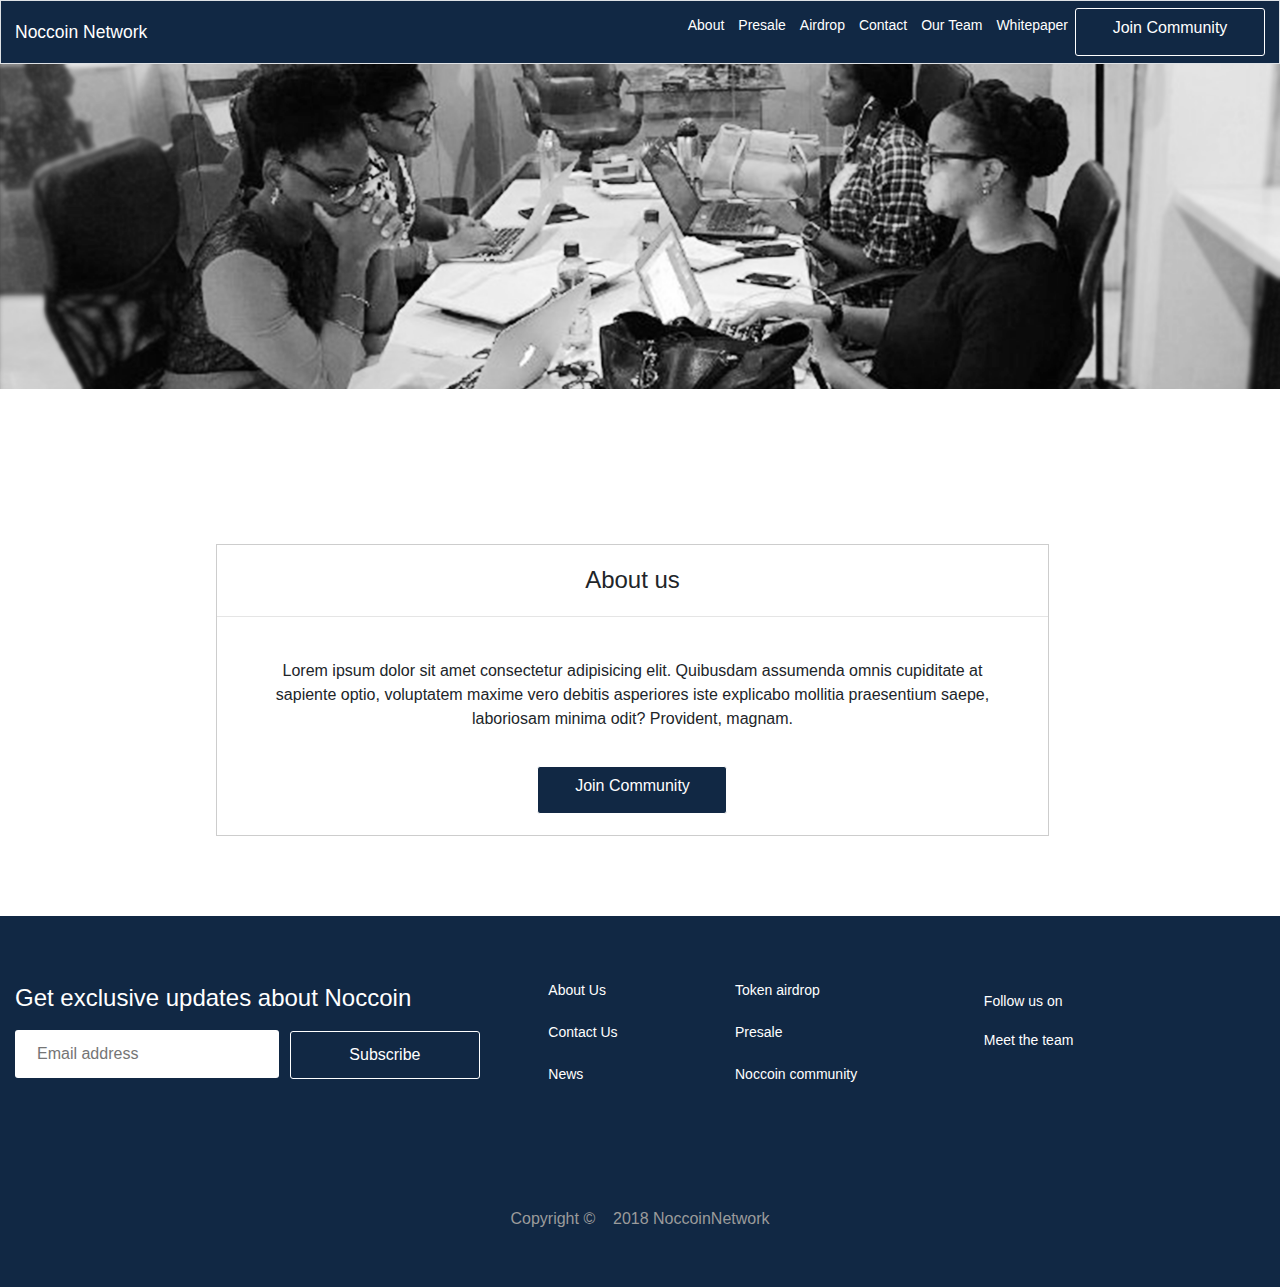
==== commit 81d81452: "add whitepaper" ====
--- a/about.html
+++ b/about.html
@@ -40,6 +40,9 @@
                     </li>
                     <li class="nav-item">
                         <a href="team.html" class="nav-link text-white">Our Team</a>
+                    </li>
+                    <li class="nav-item">
+                        <a class="nav-link text-white" target="_blank" href="assets/pdf/Whitepaper_noccoin.pdf">Whitepaper</a>
                     </li>
                     <li class="nav-item">
                         <a class="nav-link btn btn-large bg-black text-white white-bd" href="https://t.me/joinchat/FpZ5JUn57MQWHUMlklxXyw">Join Community</a>
--- a/assets/css/main.css
+++ b/assets/css/main.css
@@ -1,386 +1 @@
-/*
-* stylesheet for noccoin
-*  import all partials
-*/
-/* line 1, C:/Users/Baron2Oxide/Desktop/noccoin-website/assets/sass/_base.scss */
-* {
-  margin: 0;
-  padding: 0;
-  box-sizing: border-box;
-}
-
-/* line 6, C:/Users/Baron2Oxide/Desktop/noccoin-website/assets/sass/_base.scss */
-html, body {
-  font-family: "Tajawal", sans-serif;
-  font-size: 14px;
-  font-weight: normal;
-  width: 100%;
-  background: #FFF;
-}
-
-/* line 13, C:/Users/Baron2Oxide/Desktop/noccoin-website/assets/sass/_base.scss */
-body {
-  font-family: 'Work Sans', sans-serif !important;
-}
-
-/* line 17, C:/Users/Baron2Oxide/Desktop/noccoin-website/assets/sass/_base.scss */
-.f-12 {
-  font-size: 12px;
-}
-
-/* line 18, C:/Users/Baron2Oxide/Desktop/noccoin-website/assets/sass/_base.scss */
-.f-14 {
-  font-size: 14px;
-}
-
-/* line 19, C:/Users/Baron2Oxide/Desktop/noccoin-website/assets/sass/_base.scss */
-.f-16 {
-  font-size: 16px;
-}
-
-/* line 20, C:/Users/Baron2Oxide/Desktop/noccoin-website/assets/sass/_base.scss */
-.f-24 {
-  font-size: 24px;
-}
-
-/* line 21, C:/Users/Baron2Oxide/Desktop/noccoin-website/assets/sass/_base.scss */
-.f-36 {
-  font-size: 36px;
-}
-
-/* line 22, C:/Users/Baron2Oxide/Desktop/noccoin-website/assets/sass/_base.scss */
-.f-40 {
-  font-size: 40px;
-}
-
-/* line 23, C:/Users/Baron2Oxide/Desktop/noccoin-website/assets/sass/_base.scss */
-.f-58 {
-  font-size: 58px;
-}
-
-/* line 25, C:/Users/Baron2Oxide/Desktop/noccoin-website/assets/sass/_base.scss */
-.fw-700 {
-  font-weight: 700;
-}
-
-/* line 28, C:/Users/Baron2Oxide/Desktop/noccoin-website/assets/sass/_base.scss */
-.bg-grey {
-  background: #cdcdcd;
-}
-
-/* line 29, C:/Users/Baron2Oxide/Desktop/noccoin-website/assets/sass/_base.scss */
-.bg-black {
-  background: #112844;
-}
-
-/* line 30, C:/Users/Baron2Oxide/Desktop/noccoin-website/assets/sass/_base.scss */
-.brand-color {
-  color: #112844;
-}
-
-/* line 31, C:/Users/Baron2Oxide/Desktop/noccoin-website/assets/sass/_base.scss */
-.bg-white {
-  background: #fff;
-}
-
-/* line 32, C:/Users/Baron2Oxide/Desktop/noccoin-website/assets/sass/_base.scss */
-.grey-sd {
-  color: #9b9b9b;
-}
-
-/* line 33, C:/Users/Baron2Oxide/Desktop/noccoin-website/assets/sass/_base.scss */
-.grey-bd {
-  border: 1px solid #cdcdcd;
-}
-
-/* line 34, C:/Users/Baron2Oxide/Desktop/noccoin-website/assets/sass/_base.scss */
-.br-30 {
-  border-radius: 30px !important;
-}
-
-/* line 35, C:/Users/Baron2Oxide/Desktop/noccoin-website/assets/sass/_base.scss */
-.bd-right-grey {
-  border-right: 1px solid #cdcdcd;
-}
-
-/* line 36, C:/Users/Baron2Oxide/Desktop/noccoin-website/assets/sass/_base.scss */
-.white-bd {
-  border: 1px solid #fff;
-}
-
-/* line 37, C:/Users/Baron2Oxide/Desktop/noccoin-website/assets/sass/_base.scss */
-.bd-right-blk {
-  border-right: 3px solid #112844 !important;
-}
-
-/* line 38, C:/Users/Baron2Oxide/Desktop/noccoin-website/assets/sass/_base.scss */
-.pull-left {
-  float: left;
-}
-
-/* line 39, C:/Users/Baron2Oxide/Desktop/noccoin-website/assets/sass/_base.scss */
-.pull-right {
-  float: right;
-}
-
-/* line 40, C:/Users/Baron2Oxide/Desktop/noccoin-website/assets/sass/_base.scss */
-.list-none {
-  list-style-type: none;
-}
-
-/* line 41, C:/Users/Baron2Oxide/Desktop/noccoin-website/assets/sass/_base.scss */
-.no-decor {
-  text-decoration: none;
-}
-
-/* line 42, C:/Users/Baron2Oxide/Desktop/noccoin-website/assets/sass/_base.scss */
-.no-decor:hover {
-  text-decoration: none;
-  color: #cdcdcd;
-}
-
-/* line 48, C:/Users/Baron2Oxide/Desktop/noccoin-website/assets/sass/_base.scss */
-.width-80 {
-  width: 80px;
-}
-
-/* line 49, C:/Users/Baron2Oxide/Desktop/noccoin-website/assets/sass/_base.scss */
-.width-300 {
-  width: 300px;
-}
-
-/* line 51, C:/Users/Baron2Oxide/Desktop/noccoin-website/assets/sass/_base.scss */
-.h-400 {
-  height: 400px !important;
-}
-
-/* line 55, C:/Users/Baron2Oxide/Desktop/noccoin-website/assets/sass/_base.scss */
-.pt-19r {
-  padding-top: 19rem;
-}
-
-@media (min-width: 768px) and (max-width: 991px) {
-  /* line 55, C:/Users/Baron2Oxide/Desktop/noccoin-website/assets/sass/_base.scss */
-  .pt-19r {
-    padding-top: 15rem;
-  }
-}
-
-@media (max-width: 575px) {
-  /* line 55, C:/Users/Baron2Oxide/Desktop/noccoin-website/assets/sass/_base.scss */
-  .pt-19r {
-    padding-top: 7rem;
-  }
-}
-
-/* line 66, C:/Users/Baron2Oxide/Desktop/noccoin-website/assets/sass/_base.scss */
-.mt-64 {
-  margin-top: 64px;
-}
-
-/* line 67, C:/Users/Baron2Oxide/Desktop/noccoin-website/assets/sass/_base.scss */
-.mt-80 {
-  margin-top: 80px;
-}
-
-/* line 68, C:/Users/Baron2Oxide/Desktop/noccoin-website/assets/sass/_base.scss */
-.mt-7e2 {
-  margin-top: 7.2rem;
-}
-
-@media (min-width: 768px) and (max-width: 991px) {
-  /* line 74, C:/Users/Baron2Oxide/Desktop/noccoin-website/assets/sass/_base.scss */
-  .welcome_inner-text h1 {
-    padding-right: 10em !important;
-  }
-}
-
-@media (max-width: 575px) {
-  /* line 81, C:/Users/Baron2Oxide/Desktop/noccoin-website/assets/sass/_base.scss */
-  .welcome_inner-text h1 {
-    line-height: 1.5em;
-  }
-}
-
-@media (min-width: 576px) and (max-width: 767px) {
-  /* line 86, C:/Users/Baron2Oxide/Desktop/noccoin-website/assets/sass/_base.scss */
-  .card {
-    margin-bottom: 1em;
-  }
-}
-
-@media (max-width: 575px) {
-  /* line 86, C:/Users/Baron2Oxide/Desktop/noccoin-website/assets/sass/_base.scss */
-  .card {
-    margin-bottom: 1em;
-  }
-}
-
-@media (max-width: 575px) {
-  /* line 95, C:/Users/Baron2Oxide/Desktop/noccoin-website/assets/sass/_base.scss */
-  .wrapper h3 {
-    text-align: center;
-    padding: 1em 0 0;
-  }
-}
-
-@media (max-width: 575px) {
-  /* line 102, C:/Users/Baron2Oxide/Desktop/noccoin-website/assets/sass/_base.scss */
-  .content {
-    padding: 1rem 1rem 0 2.5rem;
-  }
-}
-
-@media (max-width: 575px) {
-  /* line 107, C:/Users/Baron2Oxide/Desktop/noccoin-website/assets/sass/_base.scss */
-  .row {
-    margin-left: 0 !important;
-  }
-}
-
-/* line 112, C:/Users/Baron2Oxide/Desktop/noccoin-website/assets/sass/_base.scss */
-.msg-input {
-  width: 80%;
-  border: 2px solid #000;
-  height: 80px;
-  padding: 0 1em;
-}
-
-/* line 118, C:/Users/Baron2Oxide/Desktop/noccoin-website/assets/sass/_base.scss */
-.bs-dark {
-  border: 2px solid #eee;
-  box-shadow: 0px 1px 1px 2px #ededed;
-}
-
-@media (min-width: 768px) and (max-width: 991px) {
-  /* line 122, C:/Users/Baron2Oxide/Desktop/noccoin-website/assets/sass/_base.scss */
-  .presale-wrapper {
-    margin: 0 1em;
-    padding: 0 2em;
-  }
-}
-
-/* line 1, C:/Users/Baron2Oxide/Desktop/noccoin-website/assets/sass/_button.scss */
-.welcome-btn {
-  width: 250px;
-  height: 48px;
-  border-radius: 3px;
-  font-weight: 500;
-  font-size: 16px;
-  background: #112844;
-  color: #FFF;
-  border: 1px solid #FFF;
-}
-
-/* line 11, C:/Users/Baron2Oxide/Desktop/noccoin-website/assets/sass/_button.scss */
-.welcome-btn:hover {
-  outline: 0;
-  box-shadow: 3px 3px 0 #fff;
-  transform: translate(-3px, -3px);
-}
-
-/* line 17, C:/Users/Baron2Oxide/Desktop/noccoin-website/assets/sass/_button.scss */
-.sub-input {
-  width: 264px;
-  height: 48px;
-  border-radius: 3px;
-  background: #FFF;
-  padding: 12px 22px;
-  border: 2px solid #000;
-  font-size: 16px;
-}
-
-@media (max-width: 575px) {
-  /* line 17, C:/Users/Baron2Oxide/Desktop/noccoin-website/assets/sass/_button.scss */
-  .sub-input {
-    margin-bottom: 1em;
-  }
-}
-
-/* line 29, C:/Users/Baron2Oxide/Desktop/noccoin-website/assets/sass/_button.scss */
-.sub-input:focus {
-  outline: 0;
-  box-shadow: 0px 0 4px 4px #6176ab;
-  border: 1px solid #6176ab !important;
-}
-
-/* line 34, C:/Users/Baron2Oxide/Desktop/noccoin-website/assets/sass/_button.scss */
-.btn-large {
-  width: 190px;
-  height: 48px;
-  border-radius: 3px;
-  font-weight: 500;
-  font-size: 16px;
-  background: #112844;
-  color: #FFF;
-  border: 1px solid #FFF;
-}
-
-@media (max-width: 575px) {
-  /* line 34, C:/Users/Baron2Oxide/Desktop/noccoin-website/assets/sass/_button.scss */
-  .btn-large {
-    width: 264px;
-    margin-left: 0 !important;
-  }
-}
-
-/* line 48, C:/Users/Baron2Oxide/Desktop/noccoin-website/assets/sass/_button.scss */
-.btn-nav {
-  background: transparent;
-}
-
-/* line 51, C:/Users/Baron2Oxide/Desktop/noccoin-website/assets/sass/_button.scss */
-.btn-nav:hover {
-  background: transparent;
-}
-
-/* line 54, C:/Users/Baron2Oxide/Desktop/noccoin-website/assets/sass/_button.scss */
-.btn:hover {
-  outline: 0;
-  box-shadow: 3px 3px 0 #fff;
-  transform: translate(-3px, -3px);
-}
-
-/* line 59, C:/Users/Baron2Oxide/Desktop/noccoin-website/assets/sass/_button.scss */
-.btn-large:hover {
-  outline: 0;
-  box-shadow: 3px 3px 0 #fff;
-  transform: translate(-3px, -3px);
-}
-
-@media (min-width: 576px) and (max-width: 767px) {
-  /* line 65, C:/Users/Baron2Oxide/Desktop/noccoin-website/assets/sass/_button.scss */
-  .presale-btn {
-    width: 200px;
-  }
-}
-
-@media (max-width: 575px) {
-  /* line 65, C:/Users/Baron2Oxide/Desktop/noccoin-website/assets/sass/_button.scss */
-  .presale-btn {
-    width: 200px;
-  }
-}
-
-@media (max-width: 575px) {
-  /* line 73, C:/Users/Baron2Oxide/Desktop/noccoin-website/assets/sass/_button.scss */
-  .contact-btn {
-    margin-bottom: 1em;
-  }
-}
-
-@media (max-width: 575px) {
-  /* line 79, C:/Users/Baron2Oxide/Desktop/noccoin-website/assets/sass/_button.scss */
-  .contact-input {
-    width: 90%;
-    margin: auto;
-  }
-}
-
-/* line 85, C:/Users/Baron2Oxide/Desktop/noccoin-website/assets/sass/_button.scss */
-#contact-msg {
-  width: 90%;
-  margin: auto;
-}
-
-/*# sourceMappingURL=../css/main.map */+*{margin:0;padding:0;box-sizing:border-box}html,body{font-family:"Tajawal", sans-serif;font-size:14px;font-weight:normal;width:100%;background:#fff}body{font-family:'Work Sans', sans-serif !important}.f-12{font-size:12px}.f-14{font-size:14px}.f-16{font-size:16px}.f-24{font-size:24px}.f-36{font-size:36px}.f-40{font-size:40px}.f-58{font-size:58px}.fw-700{font-weight:700}.bg-grey{background:#cdcdcd}.bg-black{background:#112844}.brand-color{color:#112844}.bg-white{background:#fff}.grey-sd{color:#9b9b9b}.grey-bd{border:1px solid #cdcdcd}.br-30{border-radius:30px !important}.bd-right-grey{border-right:1px solid #cdcdcd}.white-bd{border:1px solid #fff}.bd-right-blk{border-right:3px solid #112844 !important}.pull-left{float:left}.pull-right{float:right}.list-none{list-style-type:none}.no-decor{text-decoration:none}.no-decor:hover{text-decoration:none;color:#cdcdcd}.width-80{width:80px}.width-300{width:300px}.h-400{height:400px !important}.pt-19r{padding-top:19rem}@media (min-width: 768px) and (max-width: 991px){.pt-19r{padding-top:15rem}}@media (max-width: 575px){.pt-19r{padding-top:7rem}}.mt-64{margin-top:64px}.mt-80{margin-top:80px}.mt-7e2{margin-top:7.2rem}@media (min-width: 768px) and (max-width: 991px){.welcome_inner-text h1{padding-right:10em !important}}@media (max-width: 575px){.welcome_inner-text h1{line-height:1.5em}}@media (min-width: 576px) and (max-width: 767px){.card{margin-bottom:1em}}@media (max-width: 575px){.card{margin-bottom:1em}}@media (max-width: 575px){.wrapper h3{text-align:center;padding:1em 0 0}}@media (max-width: 575px){.content{padding:1rem 1rem 0 2.5rem}}@media (max-width: 575px){.row{margin-left:0 !important}}.msg-input{width:80%;border:2px solid #000;height:80px;padding:0 1em}.bs-dark{border:2px solid #eee;box-shadow:0px 1px 1px 2px #ededed}@media (min-width: 768px) and (max-width: 991px){.presale-wrapper{margin:0 1em;padding:0 2em}}.welcome-btn{width:250px;height:48px;border-radius:3px;font-weight:500;font-size:16px;background:#112844;color:#fff;border:1px solid #fff}.welcome-btn:hover{outline:0;box-shadow:3px 3px 0 #fff;transform:translate(-3px, -3px)}.sub-input{width:264px;height:48px;border-radius:3px;background:#fff;padding:12px 22px;border:2px solid #000;font-size:16px}@media (max-width: 575px){.sub-input{margin-bottom:1em}}.sub-input:focus{outline:0;box-shadow:0px 0 4px 4px #6176ab;border:1px solid #6176ab !important}.btn-large{width:190px;height:48px;border-radius:3px;font-weight:500;font-size:16px;background:#112844;color:#fff;border:1px solid #fff}@media (max-width: 575px){.btn-large{width:264px;margin-left:0 !important}}.btn-nav{background:transparent}.btn-nav:hover{background:transparent}.btn:hover{outline:0;box-shadow:3px 3px 0 #fff;transform:translate(-3px, -3px)}.btn-large:hover{outline:0;box-shadow:3px 3px 0 #fff;transform:translate(-3px, -3px)}@media (min-width: 576px) and (max-width: 767px){.presale-btn{width:200px}}@media (max-width: 575px){.presale-btn{width:200px}}@media (max-width: 575px){.contact-btn{margin-bottom:1em}}@media (max-width: 575px){.contact-input{width:90%;margin:auto}}#contact-msg{width:90%;margin:auto}
